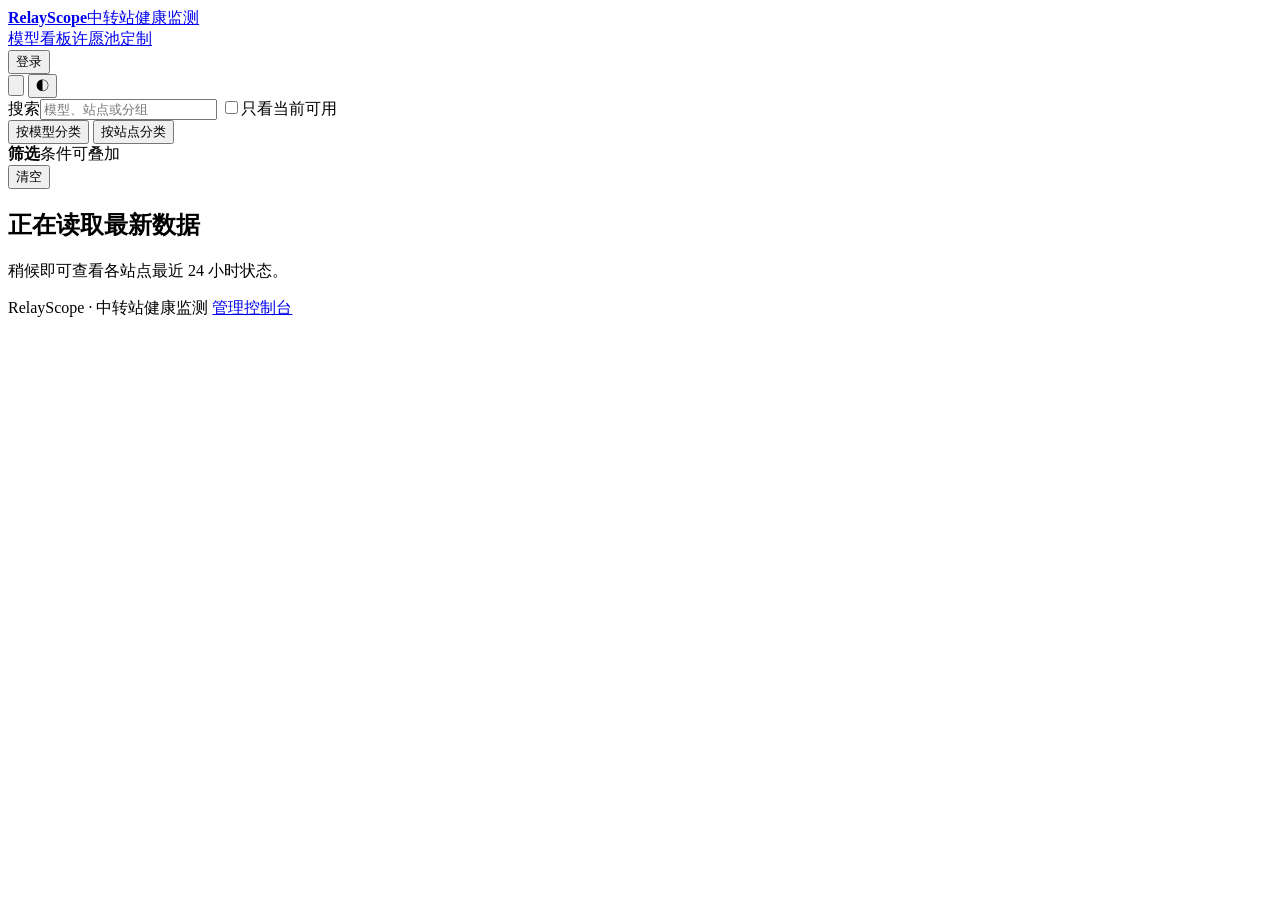
==== web/public/index.html @ d1806ab6 "feat(public): 标签筛选器上移+染色、详情页一键筛选本站、卡片标签收紧、定制页滚动修复 - 标签筛选器移至顶部（activeFilterDefinitions 顺序调整），chip 按标签" ====
<!doctype html>
<html lang="zh-CN">
<head>
  <meta charset="utf-8">
  <meta name="viewport" content="width=device-width, initial-scale=1">
  <meta name="color-scheme" content="light dark">
  <title>RelayScope - 中转站健康监测</title>
  <link rel="icon" href="/assets/favicon.svg" type="image/svg+xml">
  <link rel="stylesheet" href="/assets/styles.css">
  <link rel="stylesheet" href="/assets/dashboard.css">
  <link rel="stylesheet" href="/assets/shell.css">
  <script src="/assets/theme.js"></script>
</head>
<body class="public-dashboard">
  <header class="topbar">
    <a class="brand-lockup" href="/" aria-label="RelayScope（中转监测）首页">
      <span class="brand-mark" aria-hidden="true"><i></i></span>
      <span><strong class="brand">RelayScope</strong><span class="brand-caption">中转站健康监测</span></span>
    </a>
    <nav class="public-nav" aria-label="主导航"><a href="/" aria-current="page" data-nav-board>模型看板</a><a href="#wishes" data-nav-wishes>许愿池</a><a href="#customize" data-nav-customize>定制</a></nav>
    <div class="header-actions">
      <button id="user-action" class="user-action" type="button" aria-haspopup="true" aria-expanded="false" aria-controls="user-menu">
        <span class="user-action-label">登录</span>
      </button>
      <div id="user-menu" class="user-menu" role="menu" aria-label="账号菜单" hidden>
        <div class="user-menu-identity"><span id="user-menu-avatar" class="user-avatar" aria-hidden="true"></span><span><strong id="user-menu-name"></strong><small id="user-menu-membership" class="muted"></small></span></div>
        <button type="button" role="menuitem" data-user-menu="recharge">LDC 直充会员</button>
        <button type="button" role="menuitem" data-user-menu="redeem">兑换码</button>
        <button type="button" role="menuitem" data-user-menu="feedback">意见反馈</button>
        <button type="button" role="menuitem" data-user-menu="logout">退出登录</button>
      </div>
      <div class="header-tools" role="group" aria-label="页面工具">
        <button id="announcement-action" class="theme-toggle announcement-action" type="button" aria-label="查看运行通知" title="查看运行通知" aria-haspopup="dialog" aria-controls="announcement-dialog">
          <svg aria-hidden="true" viewBox="0 0 24 24" focusable="false"><path d="M18 9a6 6 0 0 0-12 0c0 7-3 7-3 9h18c0-2-3-2-3-9m-8.5 13h5" /></svg>
        </button>
        <button id="theme-toggle" class="theme-toggle" type="button" aria-label="主题：跟随系统" title="主题：跟随系统"><span aria-hidden="true">◐</span></button>
      </div>
    </div>
  </header>
  <main>
    <section class="toolbar" aria-label="筛选工具">
      <label class="search-field"><span>搜索</span><input id="search" type="search" placeholder="模型、站点或分组"></label>
      <label class="check"><input id="healthy-only" type="checkbox"><span class="check-box" aria-hidden="true"></span><span>只看当前可用</span></label>
      <div class="view-switch" role="group" aria-label="分类方式">
        <button id="model-view" type="button" aria-pressed="true">按模型分类</button>
        <button id="site-view" type="button" aria-pressed="false">按站点分类</button>
      </div>
    </section>
    <section class="summary" id="summary" aria-live="polite"></section>
    <div class="filter-layout">
      <aside class="filter-sidebar" aria-label="组合筛选">
        <div class="filter-heading"><div><strong>筛选</strong><span>条件可叠加</span></div><button id="clear-filters" type="button">清空</button></div>
        <div id="filter-panel" class="filter-panel"></div>
      </aside>
      <section class="rows" id="content" aria-live="polite">
        <div class="empty"><h1>正在读取最新数据</h1><p>稍候即可查看各站点最近 24 小时状态。</p></div>
      </section>
    </div>
    <section id="wish-page" class="wish-page" hidden aria-label="站点许愿池">
      <div id="wish-banner" class="wish-banner" hidden></div>
      <div class="wish-head">
        <div><h1>站点许愿池</h1><p class="muted">用 LDC 许愿你想让站长接入的站点，许愿越多越快排上日程。</p></div>
        <button id="wish-new" type="button" class="primary-button">许愿新站点</button>
      </div>
      <div id="wish-list" class="wish-list" aria-live="polite"><p class="muted">正在读取许愿池…</p></div>
    </section>
    <dialog id="detail-dialog" class="detail-dialog">
      <div class="detail-head"><div><h2 id="detail-title">模型详情</h2><p id="detail-subtitle" class="muted"></p><button id="detail-site-filter" class="detail-site-filter" type="button" hidden>查看本站全部模型 →</button></div><button id="detail-close" class="icon-button" type="button" aria-label="关闭详情" title="关闭"><svg aria-hidden="true" viewBox="0 0 24 24" focusable="false"><path d="m6 6 12 12M18 6 6 18" /></svg></button></div>
      <div id="detail-content" class="detail-content"></div>
    </dialog>
    <dialog id="announcement-dialog" class="announcement-dialog">
      <div class="detail-head announcement-head"><h2>站点公告</h2><button id="announcement-close" class="icon-button" type="button" aria-label="关闭公告" title="关闭"><svg aria-hidden="true" viewBox="0 0 24 24" focusable="false"><path d="m6 6 12 12M18 6 6 18" /></svg></button></div>
      <div id="notice-content" class="notice-content" hidden></div>
      <div class="announcement-section"><strong class="announcement-section-label">监测状态</strong></div>
      <div id="announcement-content" class="announcement-content" aria-live="polite"></div>
    </dialog>
    <section id="customize-page" class="customize-page" hidden aria-label="定制">
      <div class="customize-head">
        <div><h1>定制</h1><p class="muted" id="customize-subtitle">个性化设置仅保存在当前浏览器。</p></div>
      </div>
      <div class="customize-body">
        <nav class="customize-nav" aria-label="定制分类">
          <button id="customize-tab-display" type="button" aria-selected="true" aria-controls="customize-display">
            <svg aria-hidden="true" viewBox="0 0 24 24" focusable="false"><path d="M12 3a9 9 0 1 0 9 9" /><path d="M12 7v5l3 2" /><path d="M21 6v4h-4" /></svg>
            <span>显示内容</span>
          </button>
          <button id="customize-tab-tags" type="button" aria-selected="false" aria-controls="customize-tags">
            <svg aria-hidden="true" viewBox="0 0 24 24" focusable="false"><path d="M20.6 13.4 13.4 20.6a2 2 0 0 1-2.8 0L3 13V3h10l7.6 7.6a2 2 0 0 1 0 2.8z" /><circle cx="8" cy="8" r="1.4" /></svg>
            <span>标签</span>
          </button>
        </nav>
        <div class="customize-panels">
          <div id="customize-display" class="customize-panel" role="tabpanel" aria-labelledby="customize-tab-display"></div>
          <div id="customize-tags" class="customize-panel" role="tabpanel" aria-labelledby="customize-tab-tags" hidden></div>
        </div>
      </div>
    </section>
    <dialog id="feedback-dialog" class="form-dialog">
      <div class="detail-head form-head"><div><h2>意见反馈</h2><p class="muted">发现数据问题或功能建议，直接告诉站长。</p></div><button id="feedback-close" class="icon-button" type="button" aria-label="关闭反馈" title="关闭"><svg aria-hidden="true" viewBox="0 0 24 24" focusable="false"><path d="m6 6 12 12M18 6 6 18" /></svg></button></div>
      <form id="feedback-form">
        <textarea id="feedback-content" rows="4" maxlength="2000" placeholder="描述你遇到的问题或建议…" aria-label="反馈内容"></textarea>
        <p id="feedback-message" class="form-message" role="status" aria-live="polite"></p>
        <div class="form-actions"><button class="primary-button" type="submit">提交反馈</button></div>
      </form>
    </dialog>
    <dialog id="redeem-dialog" class="form-dialog gold-dialog">
      <div class="detail-head form-head"><div><h2><span class="gold-mark" aria-hidden="true">✦</span>兑换会员</h2><p class="muted">输入兑换码即可延长会员有效期，支持叠加延期。</p></div><button id="redeem-close" class="icon-button" type="button" aria-label="关闭兑换" title="关闭"><svg aria-hidden="true" viewBox="0 0 24 24" focusable="false"><path d="m6 6 12 12M18 6 6 18" /></svg></button></div>
      <form id="redeem-form">
        <label class="redeem-code-box"><span class="redeem-code-label">会员兑换码</span><input id="redeem-code" type="text" maxlength="24" placeholder="RS-XXXX-XXXX-XXXX" autocomplete="off" spellcheck="false" aria-label="兑换码"></label>
        <p id="redeem-message" class="form-message" role="status" aria-live="polite"></p>
        <div class="form-actions"><button class="primary-button gold-cta" type="submit">✦ 立即兑换</button></div>
      </form>
    </dialog>
    <dialog id="recharge-dialog" class="form-dialog recharge-dialog">
      <div class="detail-head form-head recharge-head">
        <div>
          <h2><span class="recharge-mark" aria-hidden="true">✦</span>开通 / 续费会员</h2>
          <p class="muted">LINUX DO Credit 积分支付 · 时长与现有有效期叠加</p>
        </div>
        <button id="recharge-close" class="icon-button" type="button" aria-label="关闭直充" title="关闭"><svg aria-hidden="true" viewBox="0 0 24 24" focusable="false"><path d="m6 6 12 12M18 6 6 18" /></svg></button>
      </div>
      <form id="recharge-form">
        <div class="recharge-plans" role="radiogroup" aria-label="选择会员时长">
          <label class="recharge-plan"><input type="radio" name="recharge-months" value="1" checked><span class="plan-name">1 个月</span><span class="plan-price" data-plan-price="1"></span></label>
          <label class="recharge-plan"><input type="radio" name="recharge-months" value="3"><span class="plan-flag" aria-hidden="true">常用</span><span class="plan-name">3 个月</span><span class="plan-price" data-plan-price="3"></span></label>
          <label class="recharge-plan"><input type="radio" name="recharge-months" value="12"><span class="plan-flag plan-flag-gold" aria-hidden="true">超值</span><span class="plan-name">12 个月</span><span class="plan-price" data-plan-price="12"></span></label>
          <label class="recharge-plan recharge-plan-custom"><input type="radio" name="recharge-months" value="custom"><span class="plan-name">自定义</span><span class="plan-custom-input"><input id="recharge-months" type="number" min="1" max="36" value="6" aria-label="自定义月数"> 个月</span></label>
        </div>
        <div class="recharge-total"><span>需支付</span><strong id="recharge-price" aria-live="polite"></strong></div>
        <p id="recharge-message" class="form-message" role="status" aria-live="polite"></p>
        <div class="form-actions recharge-actions"><button class="primary-button gold-cta" type="submit">✦ 立即开通</button></div>
      </form>
    </dialog>
    <dialog id="wish-form-dialog" class="form-dialog">
      <div class="detail-head form-head"><div><h2><span class="gold-mark" aria-hidden="true">✦</span>许愿新站点</h2><p class="muted">相同域名的许愿会自动合并到同一条愿望里。</p></div><button id="wish-form-close" class="icon-button" type="button" aria-label="关闭许愿" title="关闭"><svg aria-hidden="true" viewBox="0 0 24 24" focusable="false"><path d="m6 6 12 12M18 6 6 18" /></svg></button></div>
      <form id="wish-form">
        <label class="field"><span>网站名</span><input id="wish-name" type="text" maxlength="60" placeholder="例如：云雾API" aria-label="网站名"></label>
        <label class="field"><span>访问网址</span><input id="wish-url" type="url" maxlength="300" placeholder="https://" aria-label="访问网址"></label>
        <label class="check wish-invite"><input id="wish-invite" type="checkbox"><span class="check-box" aria-hidden="true"></span><span>注册此站点需要邀请码<span class="muted check-hint">勾选后目标额度由站长在后台定价；不勾选则默认目标 30 LDC</span></span></label>
        <p id="wish-form-message" class="form-message" role="status" aria-live="polite"></p>
        <div class="form-actions"><button class="primary-button gold-cta" type="submit">✦ 提交许愿</button></div>
      </form>
    </dialog>
    <dialog id="pledge-dialog" class="form-dialog">
      <div class="detail-head form-head"><div><h2 id="pledge-title">我来许愿</h2><p class="muted" id="pledge-subtitle"></p></div><button id="pledge-close" class="icon-button" type="button" aria-label="关闭助力" title="关闭"><svg aria-hidden="true" viewBox="0 0 24 24" focusable="false"><path d="m6 6 12 12M18 6 6 18" /></svg></button></div>
      <form id="pledge-form">
        <p class="pledge-credit" id="pledge-credit" hidden aria-live="polite"></p>
        <label class="field"><span>助力金额（LDC）</span><input id="pledge-amount" type="number" min="1" max="10000" value="10" aria-label="助力金额"></label>
        <div class="recharge-presets" role="group" aria-label="常用金额">
          <button type="button" class="preset-chip" data-pledge-amount="5">5</button>
          <button type="button" class="preset-chip" data-pledge-amount="10">10</button>
          <button type="button" class="preset-chip" data-pledge-amount="30">30</button>
        </div>
        <p id="pledge-message" class="form-message" role="status" aria-live="polite"></p>
        <div class="form-actions"><button class="primary-button gold-cta" type="submit">✦ 立即助力</button></div>
      </form>
    </dialog>
    <div id="toast-region" class="toast-region" aria-live="polite"></div>
  </main>
  <footer class="public-footer">
    <span>RelayScope · 中转站健康监测</span>
    <a href="/admin/">管理控制台</a>
  </footer>
  <script src="/assets/dashboard.js" defer></script>
</body>
</html>
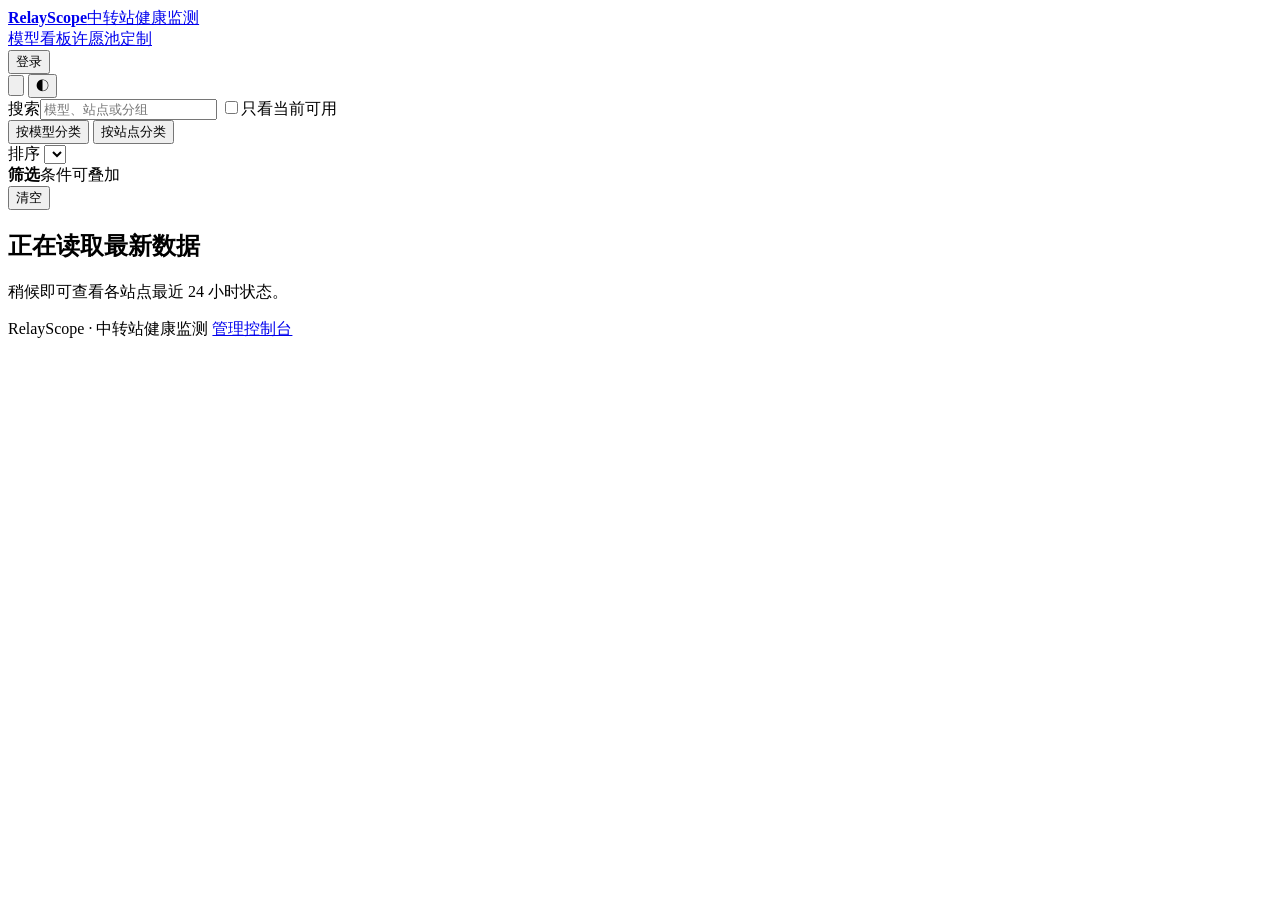
==== commit e706503c: "feat(dashboard): 看板排序功能——模型/站点视图多维排序+智能排序（Borda融合+专精识别） 排序模式： - 模型视图（组内排序）：默认/按价格/按可用率/按延迟/智能排序 - 站点" ====
--- a/web/public/index.html
+++ b/web/public/index.html
@@ -44,6 +44,10 @@
       <div class="view-switch" role="group" aria-label="分类方式">
         <button id="model-view" type="button" aria-pressed="true">按模型分类</button>
         <button id="site-view" type="button" aria-pressed="false">按站点分类</button>
+      </div>
+      <div class="sort-field" id="sort-field">
+        <span class="sort-field-label">排序</span>
+        <select id="sort-mode" aria-label="排序方式"></select>
       </div>
     </section>
     <section class="summary" id="summary" aria-live="polite"></section>
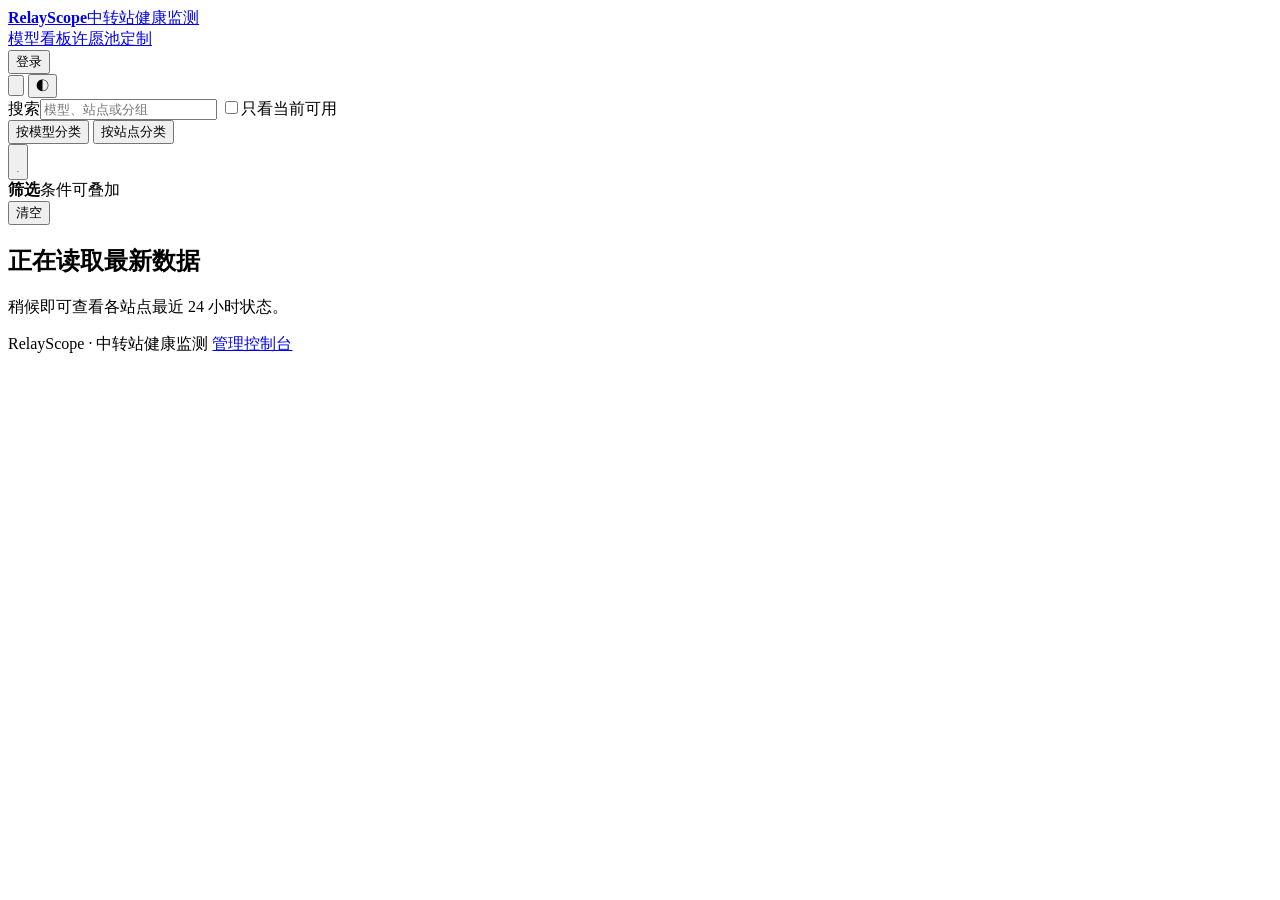
==== commit efca35bd: "refactor(sort): 排序下拉从原生 select 重做为自定义组件——精致质感+键盘无障碍+黑金智能选项 触发按钮：sort icon + 当前标签 + chevron 动画，匹配工具栏药" ====
--- a/web/public/index.html
+++ b/web/public/index.html
@@ -46,8 +46,12 @@
         <button id="site-view" type="button" aria-pressed="false">按站点分类</button>
       </div>
       <div class="sort-field" id="sort-field">
-        <span class="sort-field-label">排序</span>
-        <select id="sort-mode" aria-label="排序方式"></select>
+        <button class="sort-trigger" id="sort-mode" type="button" aria-haspopup="listbox" aria-expanded="false" aria-label="排序方式">
+          <svg class="sort-trigger-icon" aria-hidden="true" viewBox="0 0 24 24" focusable="false"><path d="M3 6h18M3 12h12M3 18h6" /></svg>
+          <span class="sort-trigger-label"></span>
+          <svg class="sort-trigger-chevron" aria-hidden="true" viewBox="0 0 24 24" focusable="false"><path d="m6 9 6 6 6-6" /></svg>
+        </button>
+        <div class="sort-dropdown" id="sort-dropdown" role="listbox" aria-label="排序方式" hidden></div>
       </div>
     </section>
     <section class="summary" id="summary" aria-live="polite"></section>
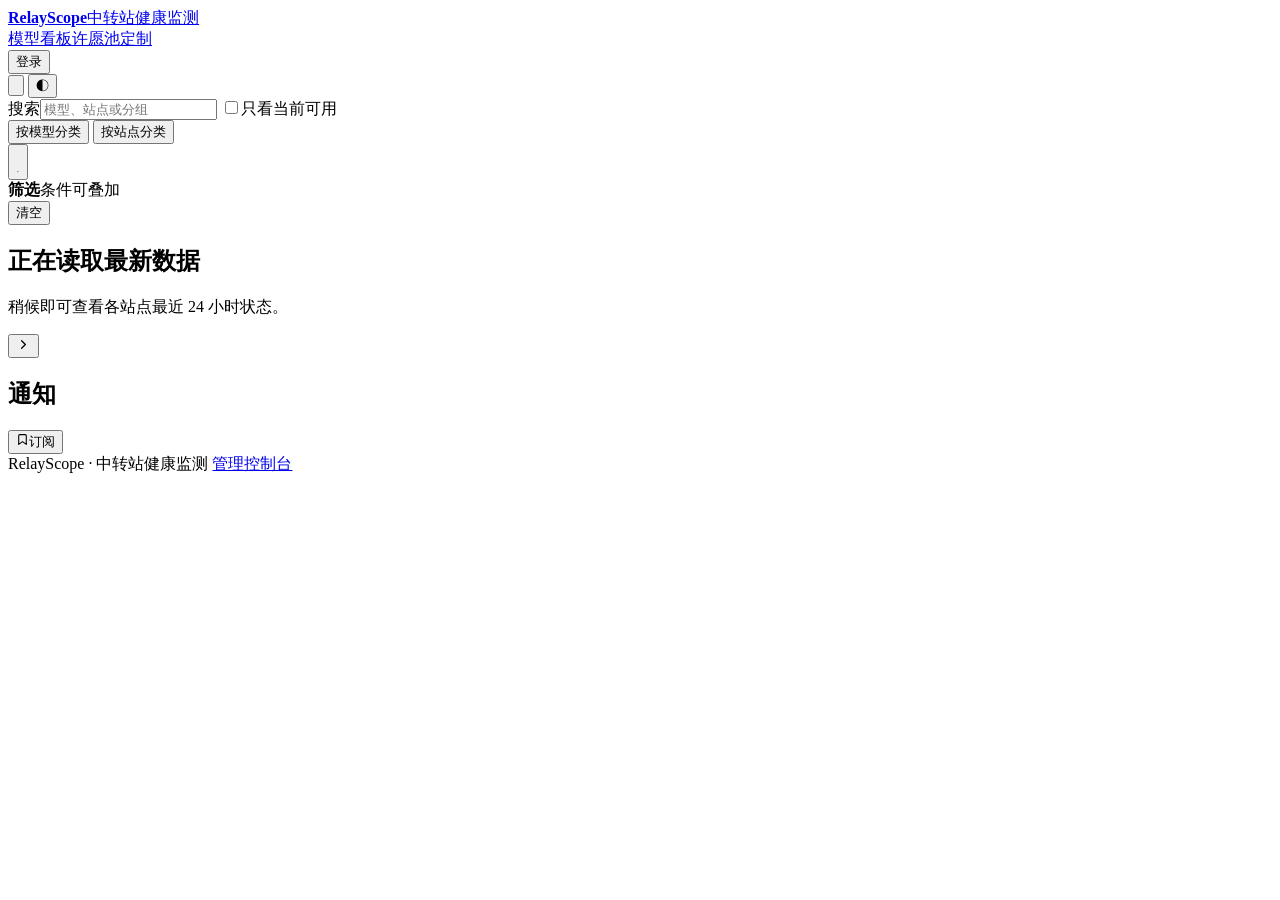
==== commit 7aafa876: "feat(notify): 通知订阅全功能——卡片标题触发公告、自定义平台下拉、拦截页适配 - 卡片标题点击触发站点公告（去掉 bell 按钮，cursor:pointer） - 推送平台下拉改为全站" ====
--- a/web/public/index.html
+++ b/web/public/index.html
@@ -38,31 +38,44 @@
     </div>
   </header>
   <main>
-    <section class="toolbar" aria-label="筛选工具">
-      <label class="search-field"><span>搜索</span><input id="search" type="search" placeholder="模型、站点或分组"></label>
-      <label class="check"><input id="healthy-only" type="checkbox"><span class="check-box" aria-hidden="true"></span><span>只看当前可用</span></label>
-      <div class="view-switch" role="group" aria-label="分类方式">
-        <button id="model-view" type="button" aria-pressed="true">按模型分类</button>
-        <button id="site-view" type="button" aria-pressed="false">按站点分类</button>
-      </div>
-      <div class="sort-field" id="sort-field">
-        <button class="sort-trigger" id="sort-mode" type="button" aria-haspopup="listbox" aria-expanded="false" aria-label="排序方式">
-          <svg class="sort-trigger-icon" aria-hidden="true" viewBox="0 0 24 24" focusable="false"><path d="M3 6h18M3 12h12M3 18h6" /></svg>
-          <span class="sort-trigger-label"></span>
-          <svg class="sort-trigger-chevron" aria-hidden="true" viewBox="0 0 24 24" focusable="false"><path d="m6 9 6 6 6-6" /></svg>
-        </button>
-        <div class="sort-dropdown" id="sort-dropdown" role="listbox" aria-label="排序方式" hidden></div>
-      </div>
-    </section>
-    <section class="summary" id="summary" aria-live="polite"></section>
-    <div class="filter-layout">
-      <aside class="filter-sidebar" aria-label="组合筛选">
-        <div class="filter-heading"><div><strong>筛选</strong><span>条件可叠加</span></div><button id="clear-filters" type="button">清空</button></div>
-        <div id="filter-panel" class="filter-panel"></div>
+    <div class="board-shell" id="board-shell">
+      <div class="board-main">
+        <section class="toolbar" aria-label="筛选工具">
+          <label class="search-field"><span>搜索</span><input id="search" type="search" placeholder="模型、站点或分组"></label>
+          <label class="check"><input id="healthy-only" type="checkbox"><span class="check-box" aria-hidden="true"></span><span>只看当前可用</span></label>
+          <div class="view-switch" role="group" aria-label="分类方式">
+            <button id="model-view" type="button" aria-pressed="true">按模型分类</button>
+            <button id="site-view" type="button" aria-pressed="false">按站点分类</button>
+          </div>
+          <div class="sort-field" id="sort-field">
+            <button class="sort-trigger" id="sort-mode" type="button" aria-haspopup="listbox" aria-expanded="false" aria-label="排序方式">
+              <svg class="sort-trigger-icon" aria-hidden="true" viewBox="0 0 24 24" focusable="false"><path d="M3 6h18M3 12h12M3 18h6" /></svg>
+              <span class="sort-trigger-label"></span>
+              <svg class="sort-trigger-chevron" aria-hidden="true" viewBox="0 0 24 24" focusable="false"><path d="m6 9 6 6 6-6" /></svg>
+            </button>
+            <div class="sort-dropdown" id="sort-dropdown" role="listbox" aria-label="排序方式" hidden></div>
+          </div>
+        </section>
+        <section class="summary" id="summary" aria-live="polite"></section>
+        <div class="filter-layout">
+          <aside class="filter-sidebar" aria-label="组合筛选">
+            <div class="filter-heading"><div><strong>筛选</strong><span>条件可叠加</span></div><button id="clear-filters" type="button">清空</button></div>
+            <div id="filter-panel" class="filter-panel"></div>
+          </aside>
+          <section class="rows" id="content" aria-live="polite">
+            <div class="empty"><h1>正在读取最新数据</h1><p>稍候即可查看各站点最近 24 小时状态。</p></div>
+          </section>
+        </div>
+      </div>
+      <aside class="nc-sidebar" id="nc-sidebar" aria-label="通知中心">
+        <div class="nc-sidebar-head">
+          <button class="nc-close-btn" id="nc-close-btn" type="button" title="收起通知栏" aria-label="收起通知栏"><svg aria-hidden="true" viewBox="0 0 24 24" fill="none" stroke="currentColor" stroke-width="2" stroke-linecap="round" stroke-linejoin="round" width="15" height="15"><path d="m9 18 6-6-6-6"/></svg></button>
+          <h2 class="nc-sidebar-title">通知</h2>
+          <button class="nc-subscribe-btn" id="nc-subscribe-btn" type="button" title="管理通知订阅"><svg aria-hidden="true" viewBox="0 0 24 24" fill="none" stroke="currentColor" stroke-width="2" stroke-linecap="round" stroke-linejoin="round" width="13" height="13"><path d="M19 21l-7-5-7 5V5a2 2 0 0 1 2-2h10a2 2 0 0 1 2 2z"/></svg><span>订阅</span></button>
+        </div>
+        <div class="nc-notice-bar" id="notice-content" hidden></div>
+        <div class="nc-body" id="announcement-content" aria-live="polite"></div>
       </aside>
-      <section class="rows" id="content" aria-live="polite">
-        <div class="empty"><h1>正在读取最新数据</h1><p>稍候即可查看各站点最近 24 小时状态。</p></div>
-      </section>
     </div>
     <section id="wish-page" class="wish-page" hidden aria-label="站点许愿池">
       <div id="wish-banner" class="wish-banner" hidden></div>
@@ -76,30 +89,46 @@
       <div class="detail-head"><div><h2 id="detail-title">模型详情</h2><p id="detail-subtitle" class="muted"></p><button id="detail-site-filter" class="detail-site-filter" type="button" hidden>查看本站全部模型 →</button></div><button id="detail-close" class="icon-button" type="button" aria-label="关闭详情" title="关闭"><svg aria-hidden="true" viewBox="0 0 24 24" focusable="false"><path d="m6 6 12 12M18 6 6 18" /></svg></button></div>
       <div id="detail-content" class="detail-content"></div>
     </dialog>
-    <dialog id="announcement-dialog" class="announcement-dialog">
-      <div class="detail-head announcement-head"><h2>站点公告</h2><button id="announcement-close" class="icon-button" type="button" aria-label="关闭公告" title="关闭"><svg aria-hidden="true" viewBox="0 0 24 24" focusable="false"><path d="m6 6 12 12M18 6 6 18" /></svg></button></div>
-      <div id="notice-content" class="notice-content" hidden></div>
-      <div class="announcement-section"><strong class="announcement-section-label">监测状态</strong></div>
-      <div id="announcement-content" class="announcement-content" aria-live="polite"></div>
-    </dialog>
     <section id="customize-page" class="customize-page" hidden aria-label="定制">
       <div class="customize-head">
         <div><h1>定制</h1><p class="muted" id="customize-subtitle">个性化设置仅保存在当前浏览器。</p></div>
       </div>
       <div class="customize-body">
         <nav class="customize-nav" aria-label="定制分类">
-          <button id="customize-tab-display" type="button" aria-selected="true" aria-controls="customize-display">
+          <button id="customize-tab-display" type="button" data-customize-tab="display" aria-selected="true" aria-controls="customize-display">
             <svg aria-hidden="true" viewBox="0 0 24 24" focusable="false"><path d="M12 3a9 9 0 1 0 9 9" /><path d="M12 7v5l3 2" /><path d="M21 6v4h-4" /></svg>
             <span>显示内容</span>
           </button>
-          <button id="customize-tab-tags" type="button" aria-selected="false" aria-controls="customize-tags">
+          <button id="customize-tab-sites" type="button" data-customize-tab="sites" aria-selected="false" aria-controls="customize-sites">
+            <svg aria-hidden="true" viewBox="0 0 24 24" focusable="false"><path d="M12 21a9 9 0 1 0-9-9 9 9 0 0 0 2.6 6.3L4 21l3.7-1.6A9 9 0 0 0 12 21z" /></svg>
+            <span>站点</span><span class="nav-badge" data-nav-badge="sites" hidden></span>
+          </button>
+          <button id="customize-tab-providers" type="button" data-customize-tab="providers" aria-selected="false" aria-controls="customize-providers">
+            <svg aria-hidden="true" viewBox="0 0 24 24" focusable="false"><path d="M21 16V8a2 2 0 0 0-1-1.73l-7-4a2 2 0 0 0-2 0l-7 4A2 2 0 0 0 3 8v8a2 2 0 0 0 1 1.73l7 4a2 2 0 0 0 2 0l7-4A2 2 0 0 0 21 16z" /><path d="M3.3 7 12 12l8.7-5M12 22V12" /></svg>
+            <span>供应商</span><span class="nav-badge" data-nav-badge="providers" hidden></span>
+          </button>
+          <button id="customize-tab-models" type="button" data-customize-tab="models" aria-selected="false" aria-controls="customize-models">
+            <svg aria-hidden="true" viewBox="0 0 24 24" focusable="false"><path d="M4 6c0-1.5 3.6-3 8-3s8 1.5 8 3M4 6v6c0 1.5 3.6 3 8 3m-8-9 8 3m0 6c-4.4 0-8 1.5-8 3 0 1.5 3.6 3 8 3s8-1.5 8-3c0-1.5-3.6-3-8-3zm0 0v6" /></svg>
+            <span>模型</span><span class="nav-badge" data-nav-badge="models" hidden></span>
+          </button>
+          <button id="customize-tab-tags" type="button" data-customize-tab="tags" aria-selected="false" aria-controls="customize-tags">
             <svg aria-hidden="true" viewBox="0 0 24 24" focusable="false"><path d="M20.6 13.4 13.4 20.6a2 2 0 0 1-2.8 0L3 13V3h10l7.6 7.6a2 2 0 0 1 0 2.8z" /><circle cx="8" cy="8" r="1.4" /></svg>
             <span>标签</span>
           </button>
+          <button id="customize-tab-notify" type="button" data-customize-tab="notify" aria-selected="false" aria-controls="customize-notify">
+            <svg aria-hidden="true" viewBox="0 0 24 24" focusable="false"><path d="M18 8A6 6 0 0 0 6 8c0 7-3 9-3 9h18s-3-2-3-9"/><path d="M13.73 21a2 2 0 0 1-3.46 0"/></svg>
+            <span>通知订阅</span>
+          </button>
         </nav>
         <div class="customize-panels">
-          <div id="customize-display" class="customize-panel" role="tabpanel" aria-labelledby="customize-tab-display"></div>
-          <div id="customize-tags" class="customize-panel" role="tabpanel" aria-labelledby="customize-tab-tags" hidden></div>
+          <div id="customize-display" class="customize-panel" role="tabpanel" aria-labelledby="customize-tab-display">
+            <div id="customize-display-settings" class="customize-panel" data-customize-panel="display"></div>
+            <div id="customize-sites" class="customize-panel" data-customize-panel="sites" role="tabpanel" aria-labelledby="customize-tab-sites" hidden></div>
+            <div id="customize-providers" class="customize-panel" data-customize-panel="providers" role="tabpanel" aria-labelledby="customize-tab-providers" hidden></div>
+            <div id="customize-models" class="customize-panel" data-customize-panel="models" role="tabpanel" aria-labelledby="customize-tab-models" hidden></div>
+          </div>
+          <div id="customize-tags" class="customize-panel" data-customize-panel="tags" role="tabpanel" aria-labelledby="customize-tab-tags" hidden></div>
+          <div id="customize-notify" class="customize-panel" data-customize-panel="notify" role="tabpanel" aria-labelledby="customize-tab-notify" hidden></div>
         </div>
       </div>
     </section>
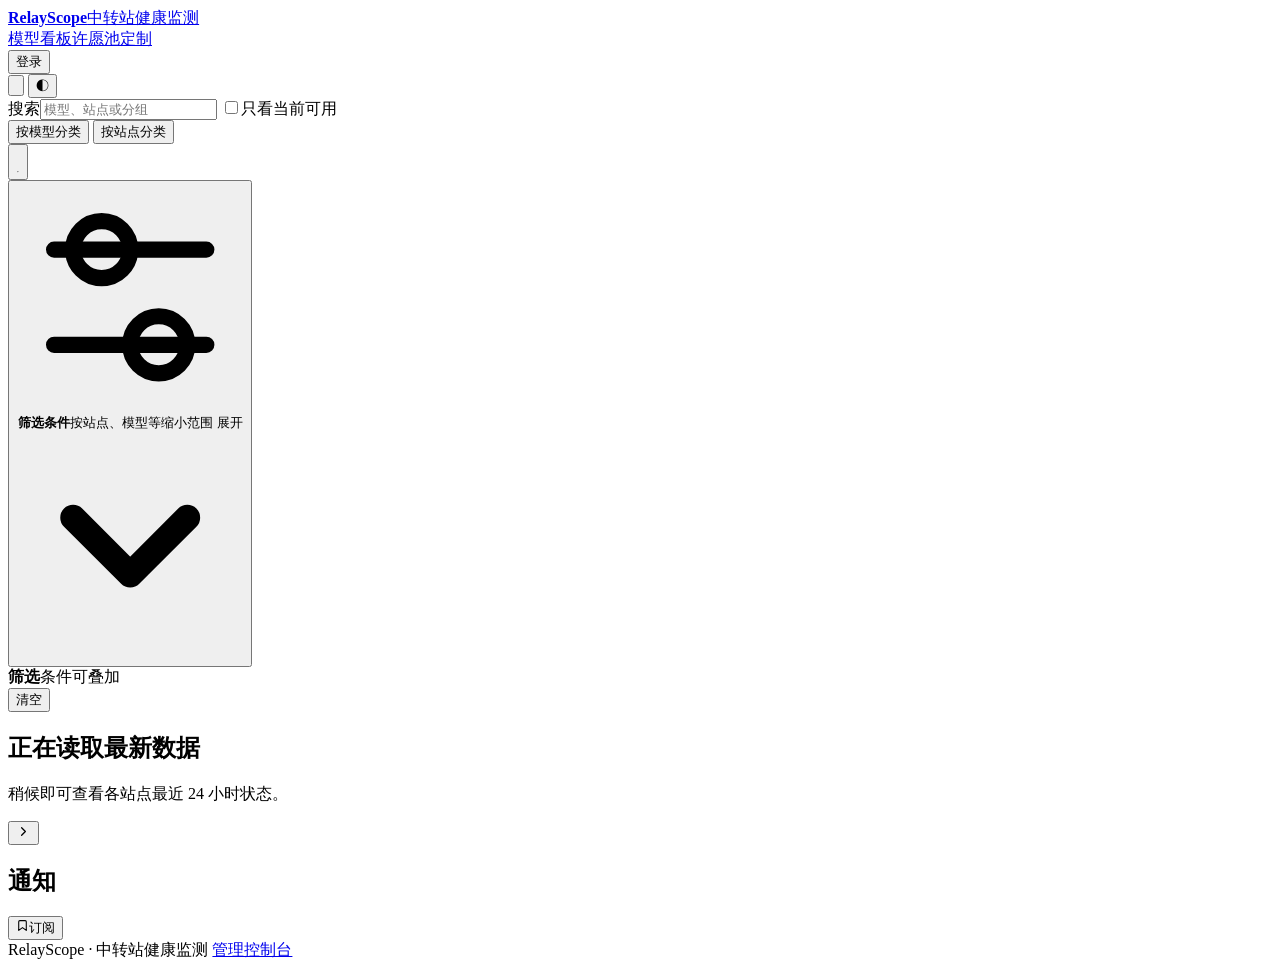
==== commit b29527d9: "fix: stabilize dashboard state and refine narrow-screen controls" ====
--- a/web/public/index.html
+++ b/web/public/index.html
@@ -30,7 +30,7 @@
         <button type="button" role="menuitem" data-user-menu="logout">退出登录</button>
       </div>
       <div class="header-tools" role="group" aria-label="页面工具">
-        <button id="announcement-action" class="theme-toggle announcement-action" type="button" aria-label="查看运行通知" title="查看运行通知" aria-haspopup="dialog" aria-controls="announcement-dialog">
+        <button id="announcement-action" class="theme-toggle announcement-action" type="button" aria-label="查看通知" title="查看通知" aria-controls="nc-sidebar" aria-expanded="false">
           <svg aria-hidden="true" viewBox="0 0 24 24" focusable="false"><path d="M18 9a6 6 0 0 0-12 0c0 7-3 7-3 9h18c0-2-3-2-3-9m-8.5 13h5" /></svg>
         </button>
         <button id="theme-toggle" class="theme-toggle" type="button" aria-label="主题：跟随系统" title="主题：跟随系统"><span aria-hidden="true">◐</span></button>
@@ -56,9 +56,15 @@
             <div class="sort-dropdown" id="sort-dropdown" role="listbox" aria-label="排序方式" hidden></div>
           </div>
         </section>
+        <div id="data-status" class="data-status" role="status" hidden><span></span><button id="retry-data" type="button">重试</button></div>
         <section class="summary" id="summary" aria-live="polite"></section>
         <div class="filter-layout">
           <aside class="filter-sidebar" aria-label="组合筛选">
+            <button id="filter-toggle" type="button" aria-expanded="false" aria-controls="filter-panel">
+              <svg class="filter-toggle-icon" viewBox="0 0 24 24" fill="none" stroke="currentColor" stroke-width="1.7" stroke-linecap="round" aria-hidden="true"><path d="M4 7h16M4 17h16"/><circle cx="9" cy="7" r="3" fill="var(--surface)"/><circle cx="15" cy="17" r="3" fill="var(--surface)"/></svg>
+              <span class="filter-toggle-copy"><strong>筛选条件</strong><span id="filter-count">按站点、模型等缩小范围</span></span>
+              <span class="filter-toggle-action"><span id="filter-toggle-label">展开</span><svg viewBox="0 0 16 16" fill="none" stroke="currentColor" stroke-width="1.8" stroke-linecap="round" stroke-linejoin="round" aria-hidden="true"><path d="m4 6 4 4 4-4"/></svg></span>
+            </button>
             <div class="filter-heading"><div><strong>筛选</strong><span>条件可叠加</span></div><button id="clear-filters" type="button">清空</button></div>
             <div id="filter-panel" class="filter-panel"></div>
           </aside>
@@ -67,7 +73,8 @@
           </section>
         </div>
       </div>
-      <aside class="nc-sidebar" id="nc-sidebar" aria-label="通知中心">
+      <button id="nc-backdrop" class="nc-backdrop" type="button" tabindex="-1" aria-label="关闭通知" hidden></button>
+<aside class="nc-sidebar" id="nc-sidebar" aria-label="通知中心">
         <div class="nc-sidebar-head">
           <button class="nc-close-btn" id="nc-close-btn" type="button" title="收起通知栏" aria-label="收起通知栏"><svg aria-hidden="true" viewBox="0 0 24 24" fill="none" stroke="currentColor" stroke-width="2" stroke-linecap="round" stroke-linejoin="round" width="15" height="15"><path d="m9 18 6-6-6-6"/></svg></button>
           <h2 class="nc-sidebar-title">通知</h2>
@@ -86,7 +93,7 @@
       <div id="wish-list" class="wish-list" aria-live="polite"><p class="muted">正在读取许愿池…</p></div>
     </section>
     <dialog id="detail-dialog" class="detail-dialog">
-      <div class="detail-head"><div><h2 id="detail-title">模型详情</h2><p id="detail-subtitle" class="muted"></p><button id="detail-site-filter" class="detail-site-filter" type="button" hidden>查看本站全部模型 →</button></div><button id="detail-close" class="icon-button" type="button" aria-label="关闭详情" title="关闭"><svg aria-hidden="true" viewBox="0 0 24 24" focusable="false"><path d="m6 6 12 12M18 6 6 18" /></svg></button></div>
+      <div class="detail-head"><div class="detail-head-text"><h2 id="detail-title">模型详情</h2><p id="detail-subtitle" class="muted"></p></div><div class="detail-head-actions"><button id="detail-site-filter" class="detail-site-filter" type="button" hidden>查看本站全部模型 →</button><button id="detail-close" class="icon-button" type="button" aria-label="关闭详情" title="关闭"><svg aria-hidden="true" viewBox="0 0 24 24" focusable="false"><path d="m6 6 12 12M18 6 6 18" /></svg></button></div></div>
       <div id="detail-content" class="detail-content"></div>
     </dialog>
     <section id="customize-page" class="customize-page" hidden aria-label="定制">
@@ -198,6 +205,9 @@
     <span>RelayScope · 中转站健康监测</span>
     <a href="/admin/">管理控制台</a>
   </footer>
+  <script src="/assets/dashboard-state.js" defer></script>
+  <script src="/assets/preferences-sync.js" defer></script>
+  <script src="/assets/subscriptions.js" defer></script>
   <script src="/assets/dashboard.js" defer></script>
 </body>
-</html>+</html>
